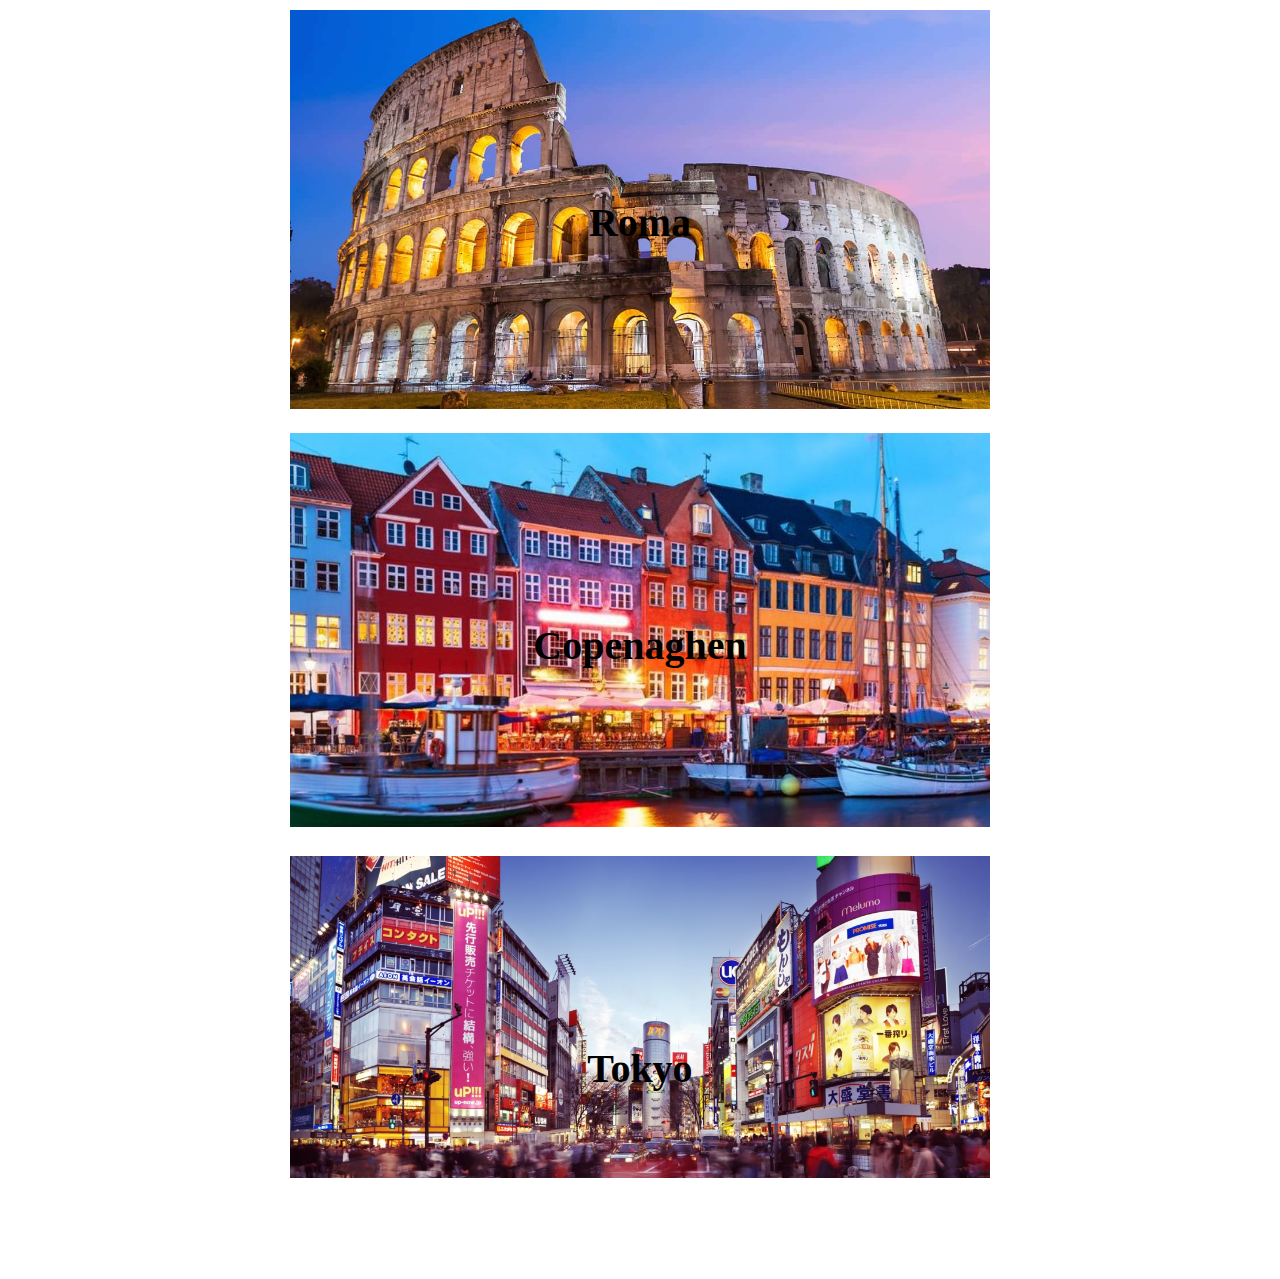
==== index.html @ 189ff79f "General page" ====
<!DOCTYPE html>
<html lang="en" dir="ltr">
 <head>
  <meta charset="utf-8">
  <link rel="stylesheet" href="assets/css/main.css">
  <title>Airbnb</title>
 </head>

 <body>

  <!--Container of all-->
  <div class="container">

   <!--Container of Roma-->
   <div class="roma imagecontainer">
    <p><b>Roma</b></p>
   </div>

   <!--Container of Copenaghen-->
   <div class="copenaghen imagecontainer">
    <p><b>Copenaghen</b></p>
   </div>

   <!--Container of Tokyo-->
   <div class="tokyo imagecontainer">
    <p><b>Tokyo</b></p>
   </div>

   <!--Finish of Container-->
  </div>

 </body>


</html>
---- assets/css/main.css ----
*{
 margin: 0;
 padding: 0;
 box-sizing: border-box;
}

.container{
 width: 100%;
 height: 100vh;
}

.imagecontainer{
 background-size: contain;
 background-repeat: no-repeat;
 position: relative;
 width: 700px;
 height: 423px;;
 margin: auto;
 top: 10px;
}

.roma{
 background-image: url(../img/colosseo.jpg);
}

p{
 color: black;
 font-size: 40px;
 position: absolute;
 top: 50%;
 left: 50%;
 transform: translate(-50%, -50%);
}

.copenaghen{
 background-image: url(../img/copenaghen.jpg);
}

.tokyo{
 background-image: url(../img/tokyo.jpg);
}
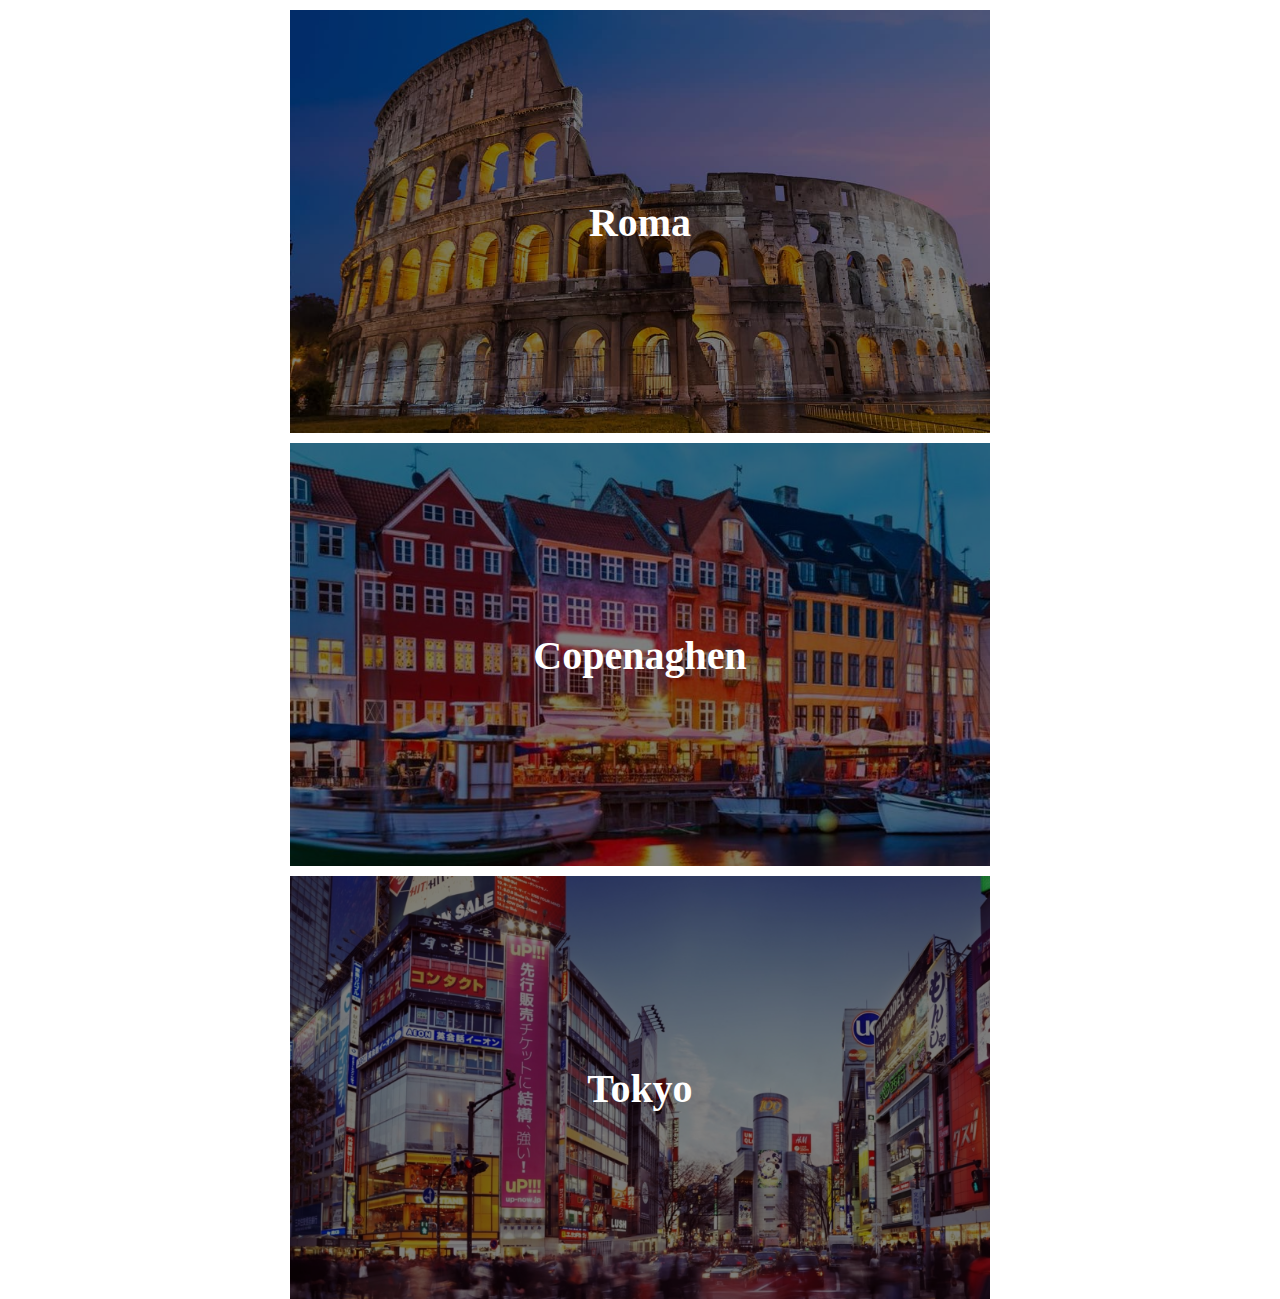
==== commit 663a8a7e: "added opacity" ====
--- a/index.html
+++ b/index.html
@@ -13,17 +13,23 @@
 
    <!--Container of Roma-->
    <div class="roma imagecontainer">
-    <p><b>Roma</b></p>
+    <div class="layover">
+     <p><b>Roma</b></p>
+    </div>
    </div>
 
    <!--Container of Copenaghen-->
    <div class="copenaghen imagecontainer">
-    <p><b>Copenaghen</b></p>
+    <div class="layover">
+     <p><b>Copenaghen</b></p>
+    </div>
    </div>
 
    <!--Container of Tokyo-->
    <div class="tokyo imagecontainer">
-    <p><b>Tokyo</b></p>
+    <div class="layover">
+     <p><b>Tokyo</b></p>
+    </div>
    </div>
 
    <!--Finish of Container-->
--- a/assets/css/main.css
+++ b/assets/css/main.css
@@ -10,13 +10,21 @@
 }
 
 .imagecontainer{
- background-size: contain;
+ background-size: cover;
  background-repeat: no-repeat;
  position: relative;
  width: 700px;
  height: 423px;;
- margin: auto;
- top: 10px;
+ margin: 10px auto;
+}
+
+.layover{
+ position: absolute;
+ top: 0;
+ left: 0;
+ width: 100%;
+ height: 100%;
+ background: rgba(0, 0, 0, 0.5);
 }
 
 .roma{
@@ -24,7 +32,7 @@
 }
 
 p{
- color: black;
+ color: white;
  font-size: 40px;
  position: absolute;
  top: 50%;
